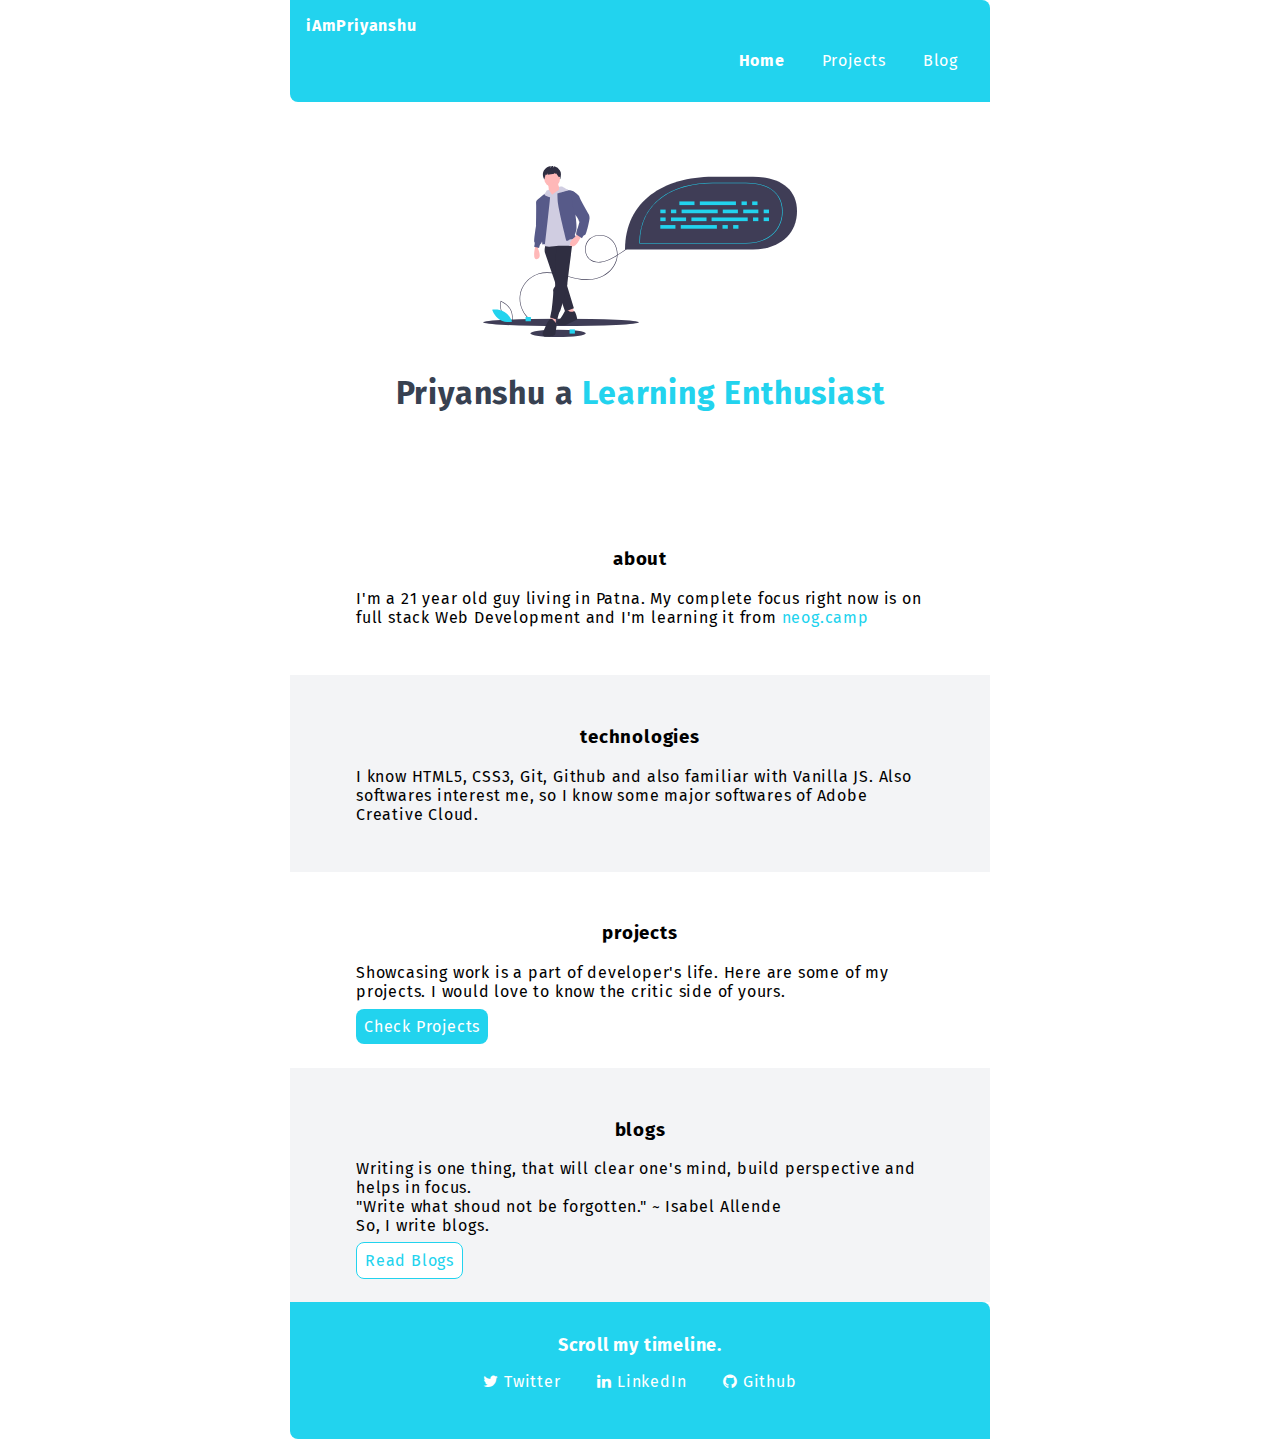
==== index.html @ cae3a10e "fix: correct misspells and added social icons & resized img" ====
<!DOCTYPE html>
<html lang="en">
<head>
    <meta charset="UTF-8">
    <meta name="viewport" content="width=device-width, initial-scale=1.0">
    <link rel="shortcut icon" href="images/favicon.png" type="image/x-icon">
    <link rel="stylesheet" href="styles.css">
    <link rel="stylesheet" href="https://cdnjs.cloudflare.com/ajax/libs/font-awesome/4.7.0/css/font-awesome.min.css">
    <title>Home | Priyanshu</title>
</head>
<body>
    
    <!-- navbar -->
    <nav class="navigation">
        <div class="nav-brand">iAmPriyanshu</div>
        <ul class="list-non-bullet nav-pills">
            <li class="list-item-inline link-active">
            <a class="links" href="/index.html">home</a>
                </li>
            <li class="list-item-inline">
            <a class="links" href="/projects.html">projects</a>
                </li>
            <li class="list-item-inline">
            <a class="links" href="/blogs.html">blog</a>
                </li>
        </ul>
    </nav>

    <!-- header -->
    <section class="section">
    <header class="hero">
        <img class="hero-img" src="./images/hero-image.svg" alt="">
        <h1 class="hero-heading">Priyanshu a <span class="heading-inverted">Learning Enthusiast</span></h1>
    </header>
    </section>

    <!-- sections -->
    <section class="section">
        <div class="container container-center">
            <h3>about</h3>
            <p>I'm a 21 year old guy living in Patna. My complete focus right now is on full stack Web Development and I'm learning it from <a class="blog-link" href="https://neog.camp/" target="_blank">neog.camp</a>
            </p>
        </div>
    </section>

    <section class="section ow">
        <div class="container container-center">
            <h3>technologies</h3>
            <p>I know HTML5, CSS3, Git, Github and also familiar with Vanilla JS. Also softwares interest me, so I know some major softwares of Adobe Creative Cloud.</p>
        </div>
    </section>
    <section class="section">
        <div class="container container-center">
            <h3>projects</h3>
            <p>Showcasing work is a part of developer's life. Here are some of my projects. I would love to know the critic side of yours.</p>
            <a class="primary-link links" href="/projects.html">Check Projects</a>
        </div>
    </section>

    <section class="section ow">
        <div class="container container-center">
            <h3>blogs</h3>
            <p>Writing is one thing, that will clear one's mind, build perspective and helps in focus.
            <br>
            &quot;Write what shoud not be forgotten.&quot; ~ Isabel Allende
            <br>
            So, I write blogs.
            </p>
            <a class="secondary-link links" href="/blogs.html">Read Blogs</a>
        </div>
    </section>

    <!-- footer -->
    <footer class="footer">
        <div class="footer-header">Scroll my timeline.</div>
        <ul class="list-non-bullet">
            <li class="list-item-inline">
                <a class="links" href="https://twitter.com/priyanshu769" target="_blank"><i class="fa fa-twitter"></i> Twitter</a>
            </li>
            <li class="list-item-inline">
                <a class="links" href="https://linkedin.com/priyanshu769" target="_blank"><i class="fa fa-linkedin"></i> LinkedIn</a>
            </li>
            <li class="list-item-inline">
                <a class="links" href="https://github.com/priyanshu769" target="_blank"><i class="fa fa-github"></i> Github</a>
            </li>
        </ul>
    </footer>

    <!-- It's the dead end. -->
</body>
</html>
---- styles.css ----
@import url('https://fonts.googleapis.com/css2?family=Fira+Sans:wght@400;700&display=swap');

:root {
    --primary-color: #22D3EE;
    --dark-grey: #374151;
    --off-white: #F3F4F6;
}

* {
    box-sizing: border-box;
    letter-spacing: 0.05rem;
}

body {
    font-family: 'Fira Sans', sans-serif;
    margin: 0;
};

hr {
    margin: 0rem 3rem;
}

/* container */
.container {
    padding: 0rem 1rem;
}

.container-center {
    max-width: 600px;
    margin: auto;
}

/* links */

.links {
    text-decoration: none;
    padding: 0.5rem;
}

.primary-link {
    background-color: var(--primary-color);
    color: #ffffff;
    border-radius: 0.5rem;
}

.secondary-link {
    background-color: #ffffff;
    color: var(--primary-color);
    border-radius: 0.5rem;
    border: 0.1rem solid var(--primary-color);
}

/* lists */

.list-non-bullet {
    list-style: none;    
}

.list-item-inline {
    display: inline;
    padding: 0rem 0.5rem;
}

/* navigation */
.navigation {
    background-color: var(--primary-color);
    color: #ffffff;
    padding: 1rem;
    border-bottom-left-radius: 00.5rem;
    border-top-right-radius: 00.5rem;
    max-width: 700px;
    margin: auto;
}

.nav-pills a{
    color: #ffffff;
    text-decoration: none;
    text-transform: capitalize;
}

.navigation .nav-brand {
    font-weight: bold;
}

.navigation .nav-pills {
    text-align: right;
    background-position: 100%;
}

.navigation .link-active {
    font-weight: bold;
}

/* herader */

.hero {
    padding: 2rem;
}

.hero .hero-img {
    max-width: 315px;
    display: block;
    margin: auto;
    align-items: center;
}

.hero .hero-heading {
    padding-top: 1rem;
    color: var(--dark-grey);
    text-align: center;
}

.heading-inverted {
    color: var(--primary-color);
}

/* section */

.section {
    padding: 2rem 1rem;
    max-width: 700px;
    margin: auto;
}

.section h3 {
    text-align: center;
}

.ow {
    background-color: var(--off-white);
}

/* footer */
.footer {
    background-color: var(--primary-color);
    padding: 2rem 1rem;    border-bottom-left-radius: 00.5rem;
    border-top-right-radius: 00.5rem;
    text-align: center;
    color: #ffffff;
    max-width: 700px;
    margin: auto;
}

.footer .footer-header {
    font-weight: bold;
    font-size: large;
}

.footer .links {
    color: #ffffff;
}

.footer ul {
    padding-inline-start: 0;
}

/* blog posts */
.blog-post {
    line-height: 1.7rem;
}

.blog-img {
    max-width: 450px;
    display: block;
    margin: auto;
    align-items: center;   
}

.blog-link {
    text-decoration: none;
    color: var(--primary-color);
}
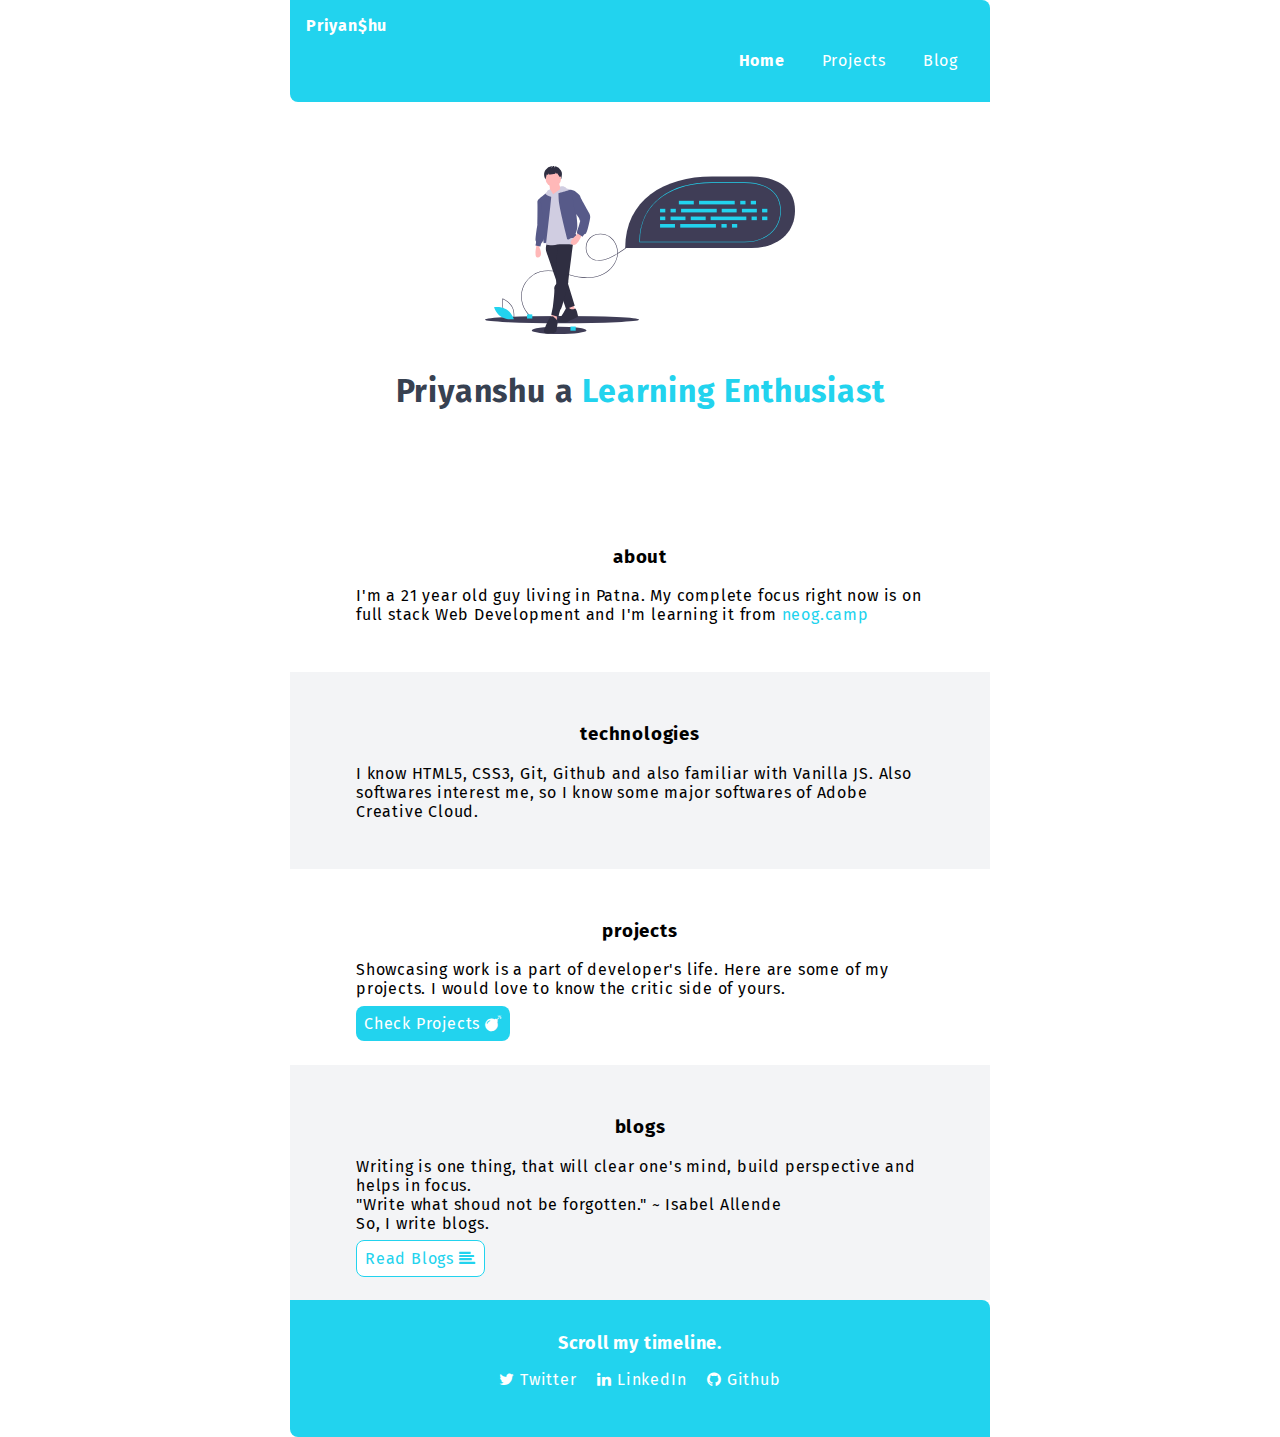
==== commit 7a8bc506: "fix: icons and footer for responsiveness" ====
--- a/index.html
+++ b/index.html
@@ -12,7 +12,7 @@
     
     <!-- navbar -->
     <nav class="navigation">
-        <div class="nav-brand">iAmPriyanshu</div>
+        <div class="nav-brand">Priyan&dollar;hu</div>
         <ul class="list-non-bullet nav-pills">
             <li class="list-item-inline link-active">
             <a class="links" href="/index.html">home</a>
@@ -53,7 +53,7 @@
         <div class="container container-center">
             <h3>projects</h3>
             <p>Showcasing work is a part of developer's life. Here are some of my projects. I would love to know the critic side of yours.</p>
-            <a class="primary-link links" href="/projects.html">Check Projects</a>
+            <a class="primary-link links" href="/projects.html">Check Projects <i class="fa fa-bomb"></i></a>
         </div>
     </section>
 
@@ -66,7 +66,7 @@
             <br>
             So, I write blogs.
             </p>
-            <a class="secondary-link links" href="/blogs.html">Read Blogs</a>
+            <a class="secondary-link links" href="/blogs.html">Read Blogs <i class="fa fa-align-left"></i></a>
         </div>
     </section>
 
--- a/styles.css
+++ b/styles.css
@@ -98,7 +98,7 @@
 }
 
 .hero .hero-img {
-    max-width: 315px;
+    max-width: 310px;
     display: block;
     margin: auto;
     align-items: center;
@@ -148,6 +148,7 @@
 
 .footer .links {
     color: #ffffff;
+    padding: 0rem;
 }
 
 .footer ul {
@@ -160,7 +161,7 @@
 }
 
 .blog-img {
-    max-width: 450px;
+    max-width: 350px;
     display: block;
     margin: auto;
     align-items: center;   
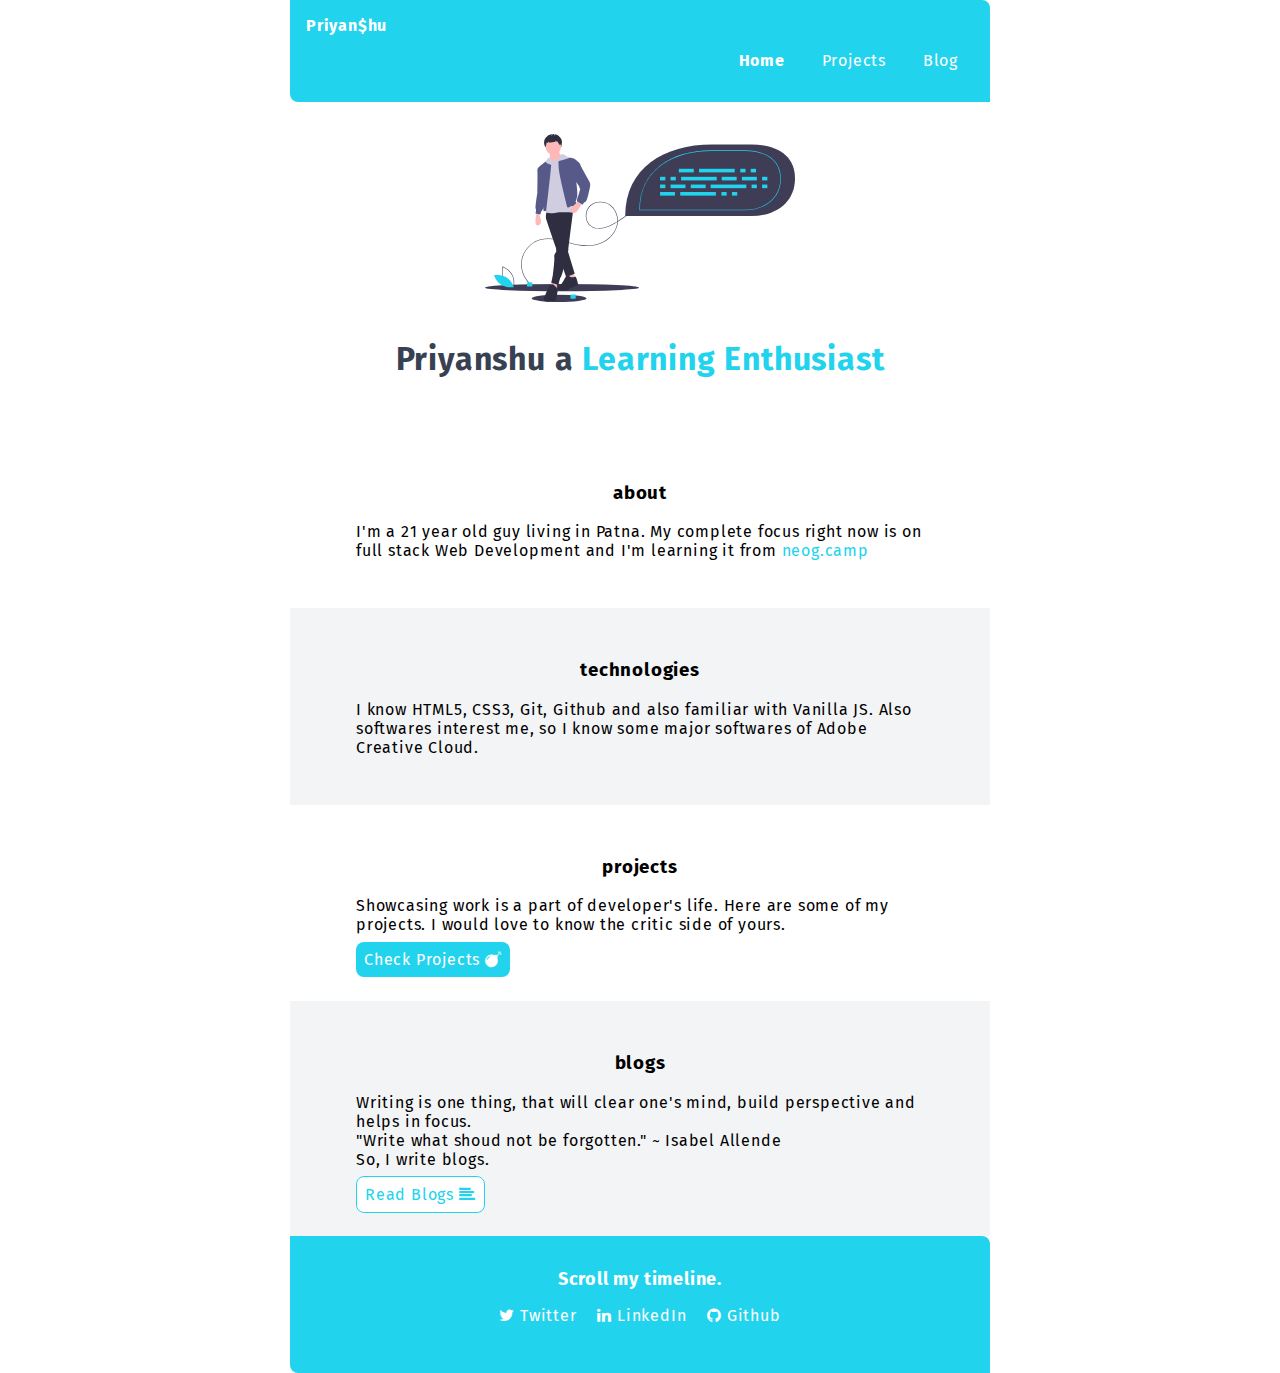
==== commit 4bffbb50: "style: added image to the projects page" ====
--- a/index.html
+++ b/index.html
@@ -27,12 +27,10 @@
     </nav>
 
     <!-- header -->
-    <section class="section">
     <header class="hero">
         <img class="hero-img" src="./images/hero-image.svg" alt="">
         <h1 class="hero-heading">Priyanshu a <span class="heading-inverted">Learning Enthusiast</span></h1>
     </header>
-    </section>
 
     <!-- sections -->
     <section class="section">
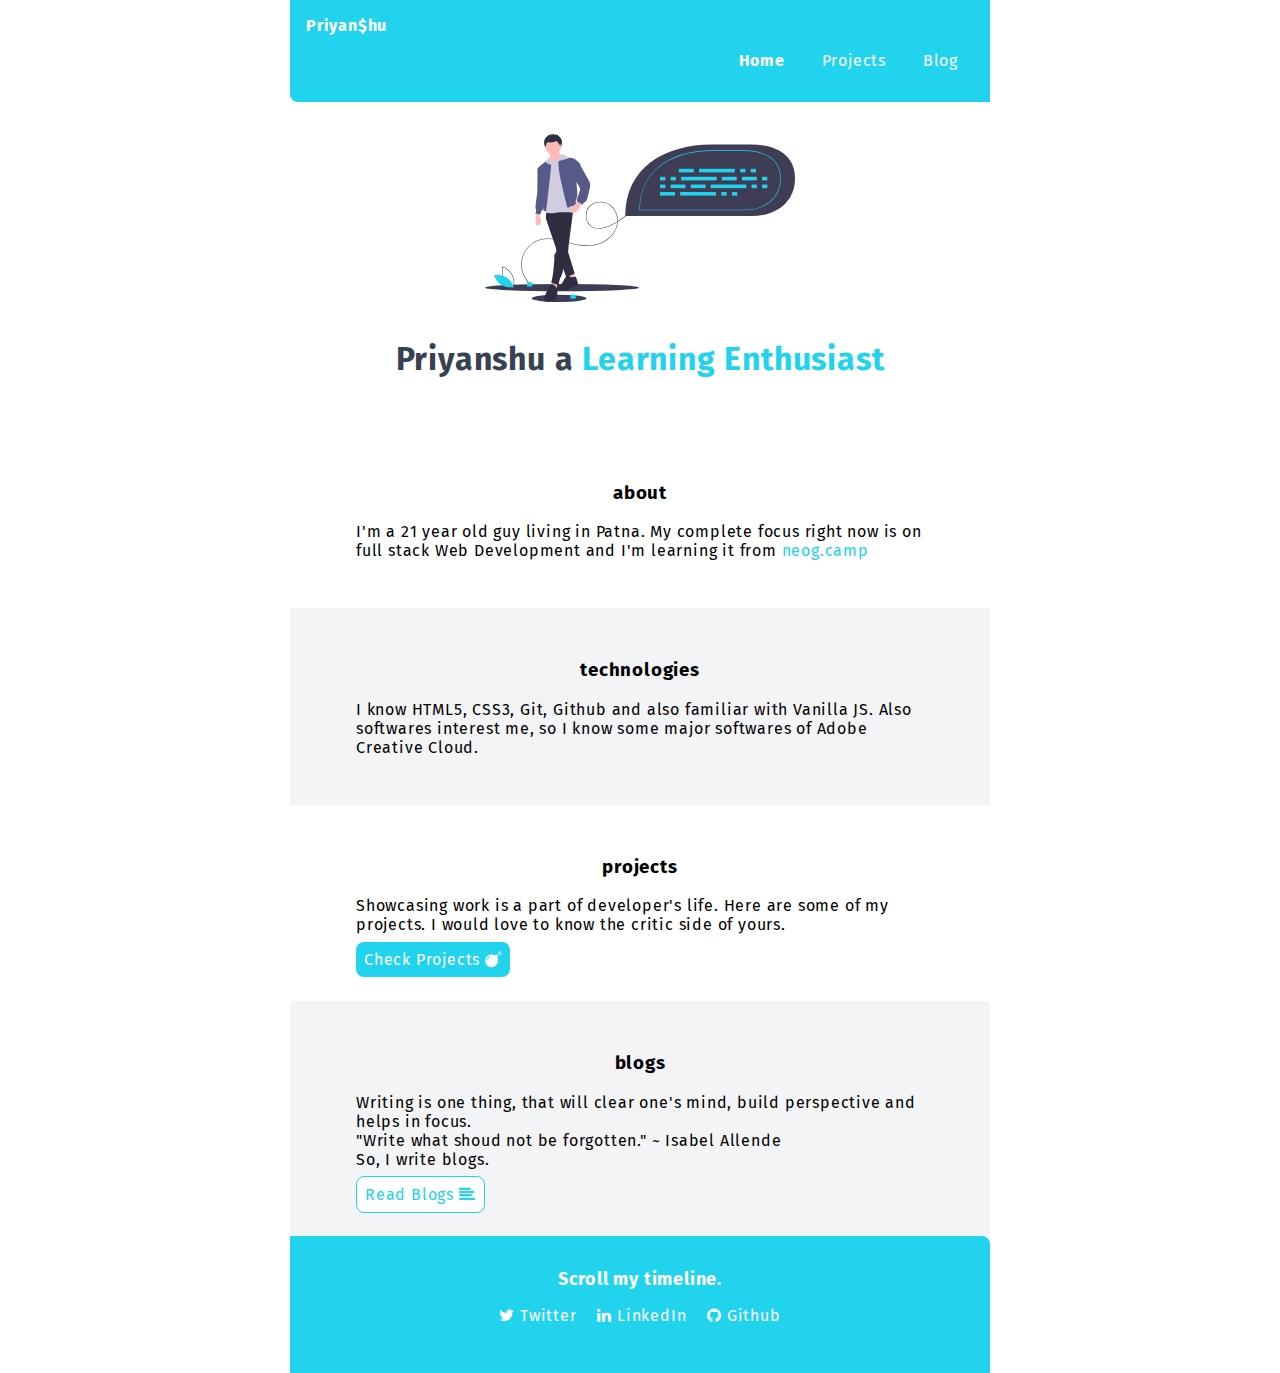
==== commit 8bc7bdbc: "refactor: added two projects and fixed some links" ====
--- a/index.html
+++ b/index.html
@@ -76,7 +76,7 @@
                 <a class="links" href="https://twitter.com/priyanshu769" target="_blank"><i class="fa fa-twitter"></i> Twitter</a>
             </li>
             <li class="list-item-inline">
-                <a class="links" href="https://linkedin.com/priyanshu769" target="_blank"><i class="fa fa-linkedin"></i> LinkedIn</a>
+                <a class="links" href="https://linkedin.com/in/priyanshu769" target="_blank"><i class="fa fa-linkedin"></i> LinkedIn</a>
             </li>
             <li class="list-item-inline">
                 <a class="links" href="https://github.com/priyanshu769" target="_blank"><i class="fa fa-github"></i> Github</a>
--- a/styles.css
+++ b/styles.css
@@ -67,7 +67,6 @@
     color: #ffffff;
     padding: 1rem;
     border-bottom-left-radius: 00.5rem;
-    border-top-right-radius: 00.5rem;
     max-width: 700px;
     margin: auto;
 }
@@ -133,7 +132,7 @@
 /* footer */
 .footer {
     background-color: var(--primary-color);
-    padding: 2rem 1rem;    border-bottom-left-radius: 00.5rem;
+    padding: 2rem 1rem;
     border-top-right-radius: 00.5rem;
     text-align: center;
     color: #ffffff;
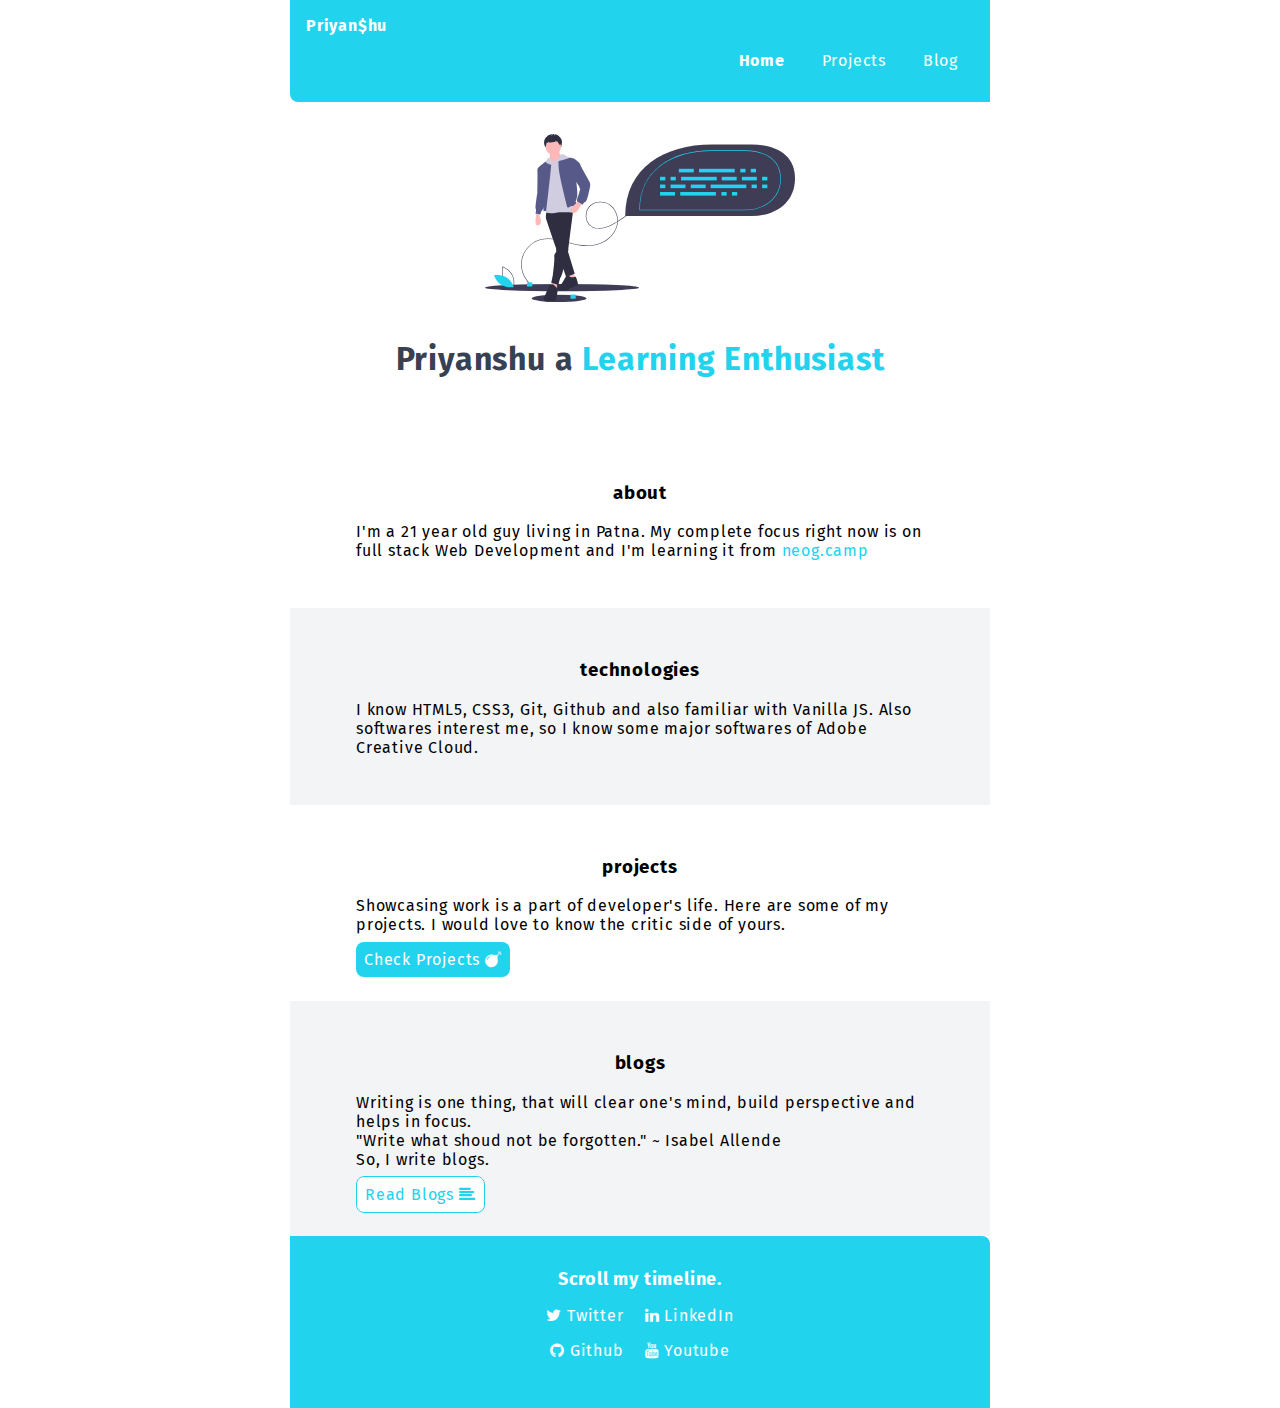
==== commit 379cf4a4: "feat: added youtube link to footer" ====
--- a/index.html
+++ b/index.html
@@ -78,8 +78,14 @@
             <li class="list-item-inline">
                 <a class="links" href="https://linkedin.com/in/priyanshu769" target="_blank"><i class="fa fa-linkedin"></i> LinkedIn</a>
             </li>
+        </ul>
+        <ul class="list-non-bullet">
+  
             <li class="list-item-inline">
                 <a class="links" href="https://github.com/priyanshu769" target="_blank"><i class="fa fa-github"></i> Github</a>
+            </li>
+            <li class="list-item-inline">
+                <a class="links" href="https://github.com/priyanshu769" target="_blank"><i class="fa fa-youtube"></i> Youtube</a>
             </li>
         </ul>
     </footer>
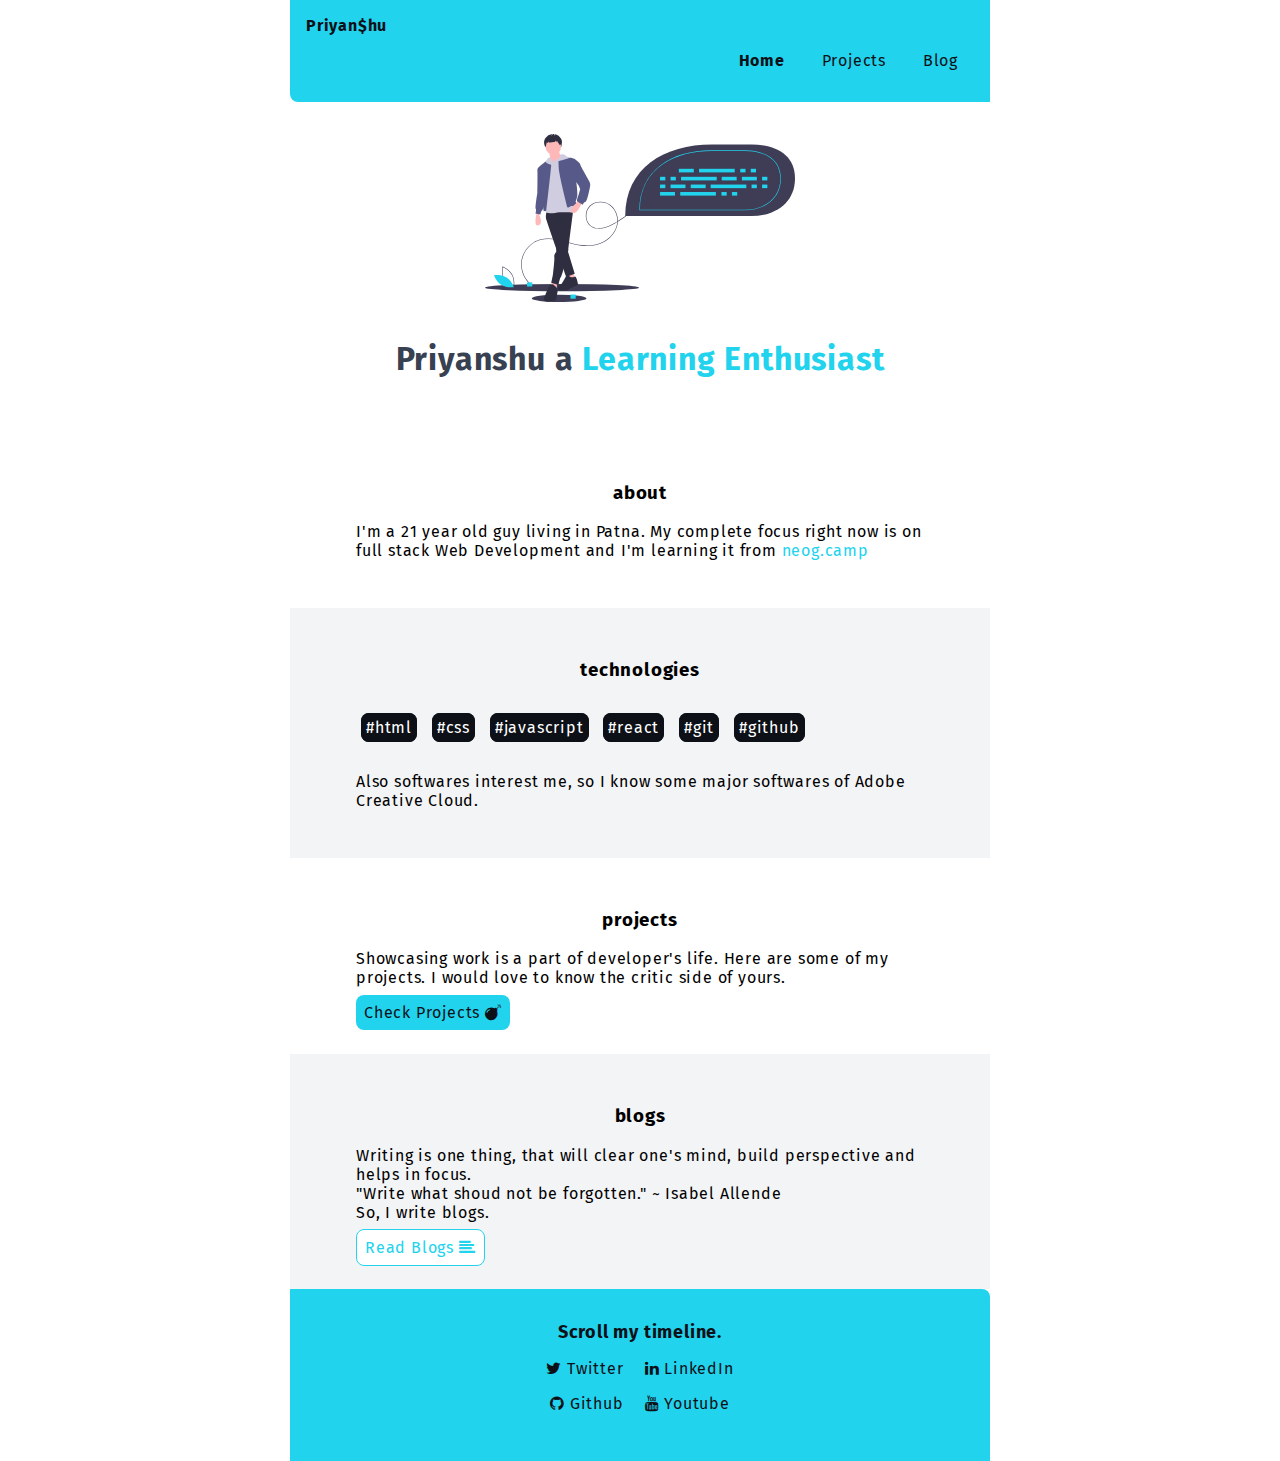
==== commit d4c2fe88: "added language category & changes in style" ====
--- a/index.html
+++ b/index.html
@@ -44,7 +44,13 @@
     <section class="section ow">
         <div class="container container-center">
             <h3>technologies</h3>
-            <p>I know HTML5, CSS3, Git, Github and also familiar with Vanilla JS. Also softwares interest me, so I know some major softwares of Adobe Creative Cloud.</p>
+            <span class="language-category">#html</span>
+            <span class="language-category">#css</span>
+            <span class="language-category">#javascript</span>
+            <span class="language-category">#react</span>
+            <span class="language-category">#git</span>
+            <span class="language-category">#github</span>
+            <p>Also softwares interest me, so I know some major softwares of Adobe Creative Cloud.</p>
         </div>
     </section>
     <section class="section">
@@ -85,7 +91,7 @@
                 <a class="links" href="https://github.com/priyanshu769" target="_blank"><i class="fa fa-github"></i> Github</a>
             </li>
             <li class="list-item-inline">
-                <a class="links" href="https://github.com/priyanshu769" target="_blank"><i class="fa fa-youtube"></i> Youtube</a>
+                <a class="links" href="https://www.youtube.com/channel/UCAuU0VmqkktQhi70rD_gWsQ" target="_blank"><i class="fa fa-youtube"></i> Youtube</a>
             </li>
         </ul>
     </footer>
--- a/styles.css
+++ b/styles.css
@@ -2,6 +2,7 @@
 
 :root {
     --primary-color: #22D3EE;
+    --primary-dark: #0D1117;
     --dark-grey: #374151;
     --off-white: #F3F4F6;
 }
@@ -39,7 +40,7 @@
 
 .primary-link {
     background-color: var(--primary-color);
-    color: #ffffff;
+    color: var(--primary-dark);
     border-radius: 0.5rem;
 }
 
@@ -64,7 +65,7 @@
 /* navigation */
 .navigation {
     background-color: var(--primary-color);
-    color: #ffffff;
+    color: var(--primary-dark);
     padding: 1rem;
     border-bottom-left-radius: 00.5rem;
     max-width: 700px;
@@ -72,7 +73,7 @@
 }
 
 .nav-pills a{
-    color: #ffffff;
+    color: var(--primary-dark);
     text-decoration: none;
     text-transform: capitalize;
 }
@@ -129,13 +130,25 @@
     background-color: var(--off-white);
 }
 
+/* language category */
+.language-category {
+    border: 2px solid var(--primary-dark);
+    padding: 0.2rem;
+    margin: 0.3rem;
+    line-height: 3.5rem;
+    width: fit-content;
+    border-radius: 0.5rem;
+    background-color: var(--primary-dark);
+    color: #ffffff;
+}
+
 /* footer */
 .footer {
     background-color: var(--primary-color);
     padding: 2rem 1rem;
     border-top-right-radius: 00.5rem;
     text-align: center;
-    color: #ffffff;
+    color: var(--primary-dark);
     max-width: 700px;
     margin: auto;
 }
@@ -146,7 +159,7 @@
 }
 
 .footer .links {
-    color: #ffffff;
+    color: var(--primary-dark);
     padding: 0rem;
 }
 
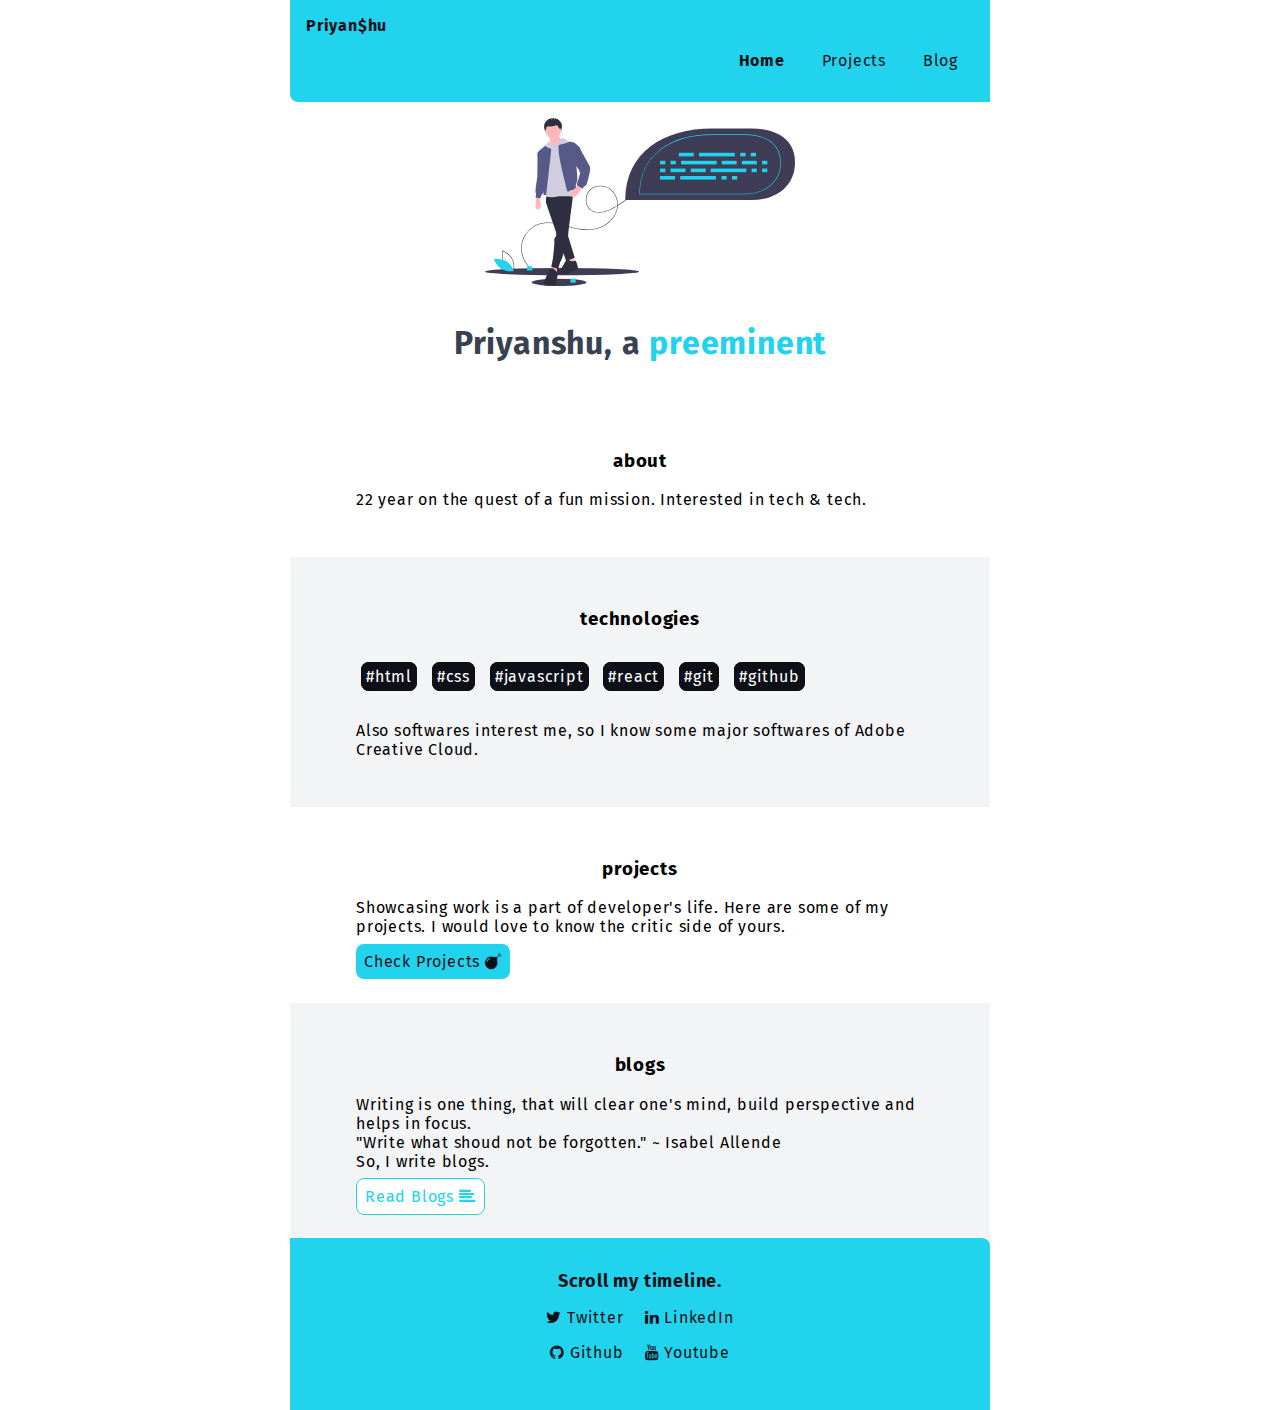
==== commit 0c4b2900: "Changed a few things" ====
--- a/index.html
+++ b/index.html
@@ -29,18 +29,17 @@
     <!-- header -->
     <header class="hero">
         <img class="hero-img" src="./images/hero-image.svg" alt="">
-        <h1 class="hero-heading">Priyanshu a <span class="heading-inverted">Learning Enthusiast</span></h1>
+        <h1 class="hero-heading">Priyanshu, a <span class="heading-inverted">preeminent</span></h1>
     </header>
 
     <!-- sections -->
     <section class="section">
         <div class="container container-center">
             <h3>about</h3>
-            <p>I'm a 21 year old guy living in Patna. My complete focus right now is on full stack Web Development and I'm learning it from <a class="blog-link" href="https://neog.camp/" target="_blank">neog.camp</a>
+            <p>22 year on the quest of a fun mission. Interested in tech & tech.</a>
             </p>
         </div>
     </section>
-
     <section class="section ow">
         <div class="container container-center">
             <h3>technologies</h3>
--- a/styles.css
+++ b/styles.css
@@ -94,7 +94,7 @@
 /* herader */
 
 .hero {
-    padding: 2rem;
+    padding: 1rem;
 }
 
 .hero .hero-img {
